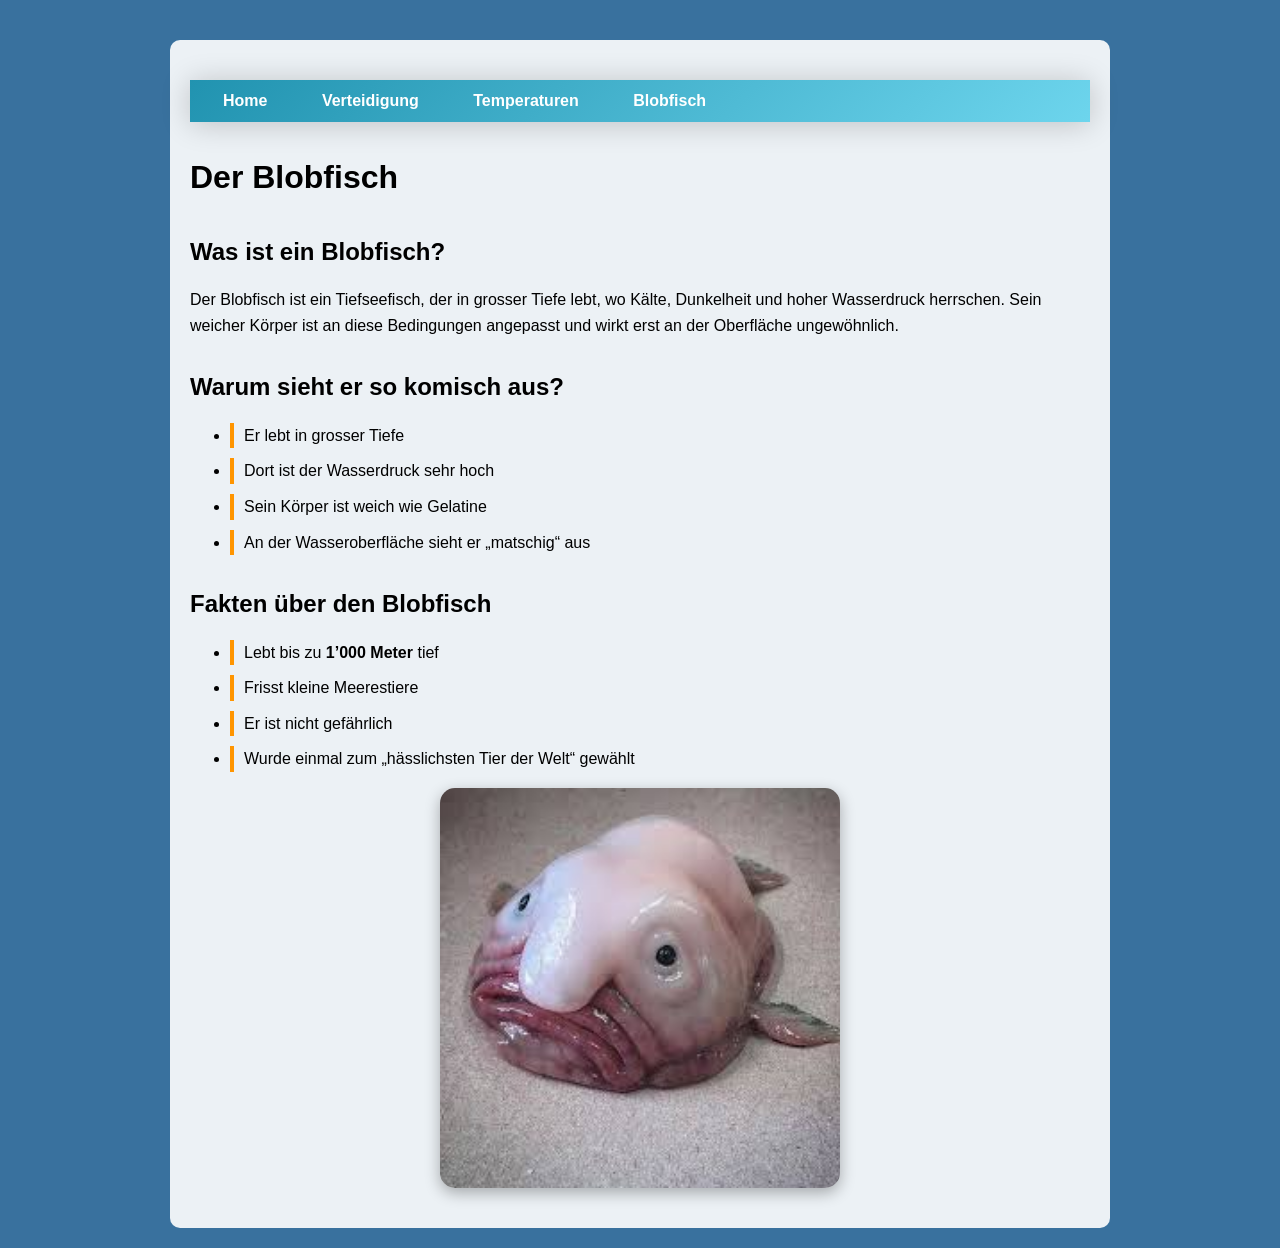
==== Blobfisch.html @ 0294b96f "Add files via upload" ====
<html>
	<head>
		<meta charset="UTF-8">
  	
	<title>Blobfisch</title>
  	
	<meta name="description" content="Lerne spannende Fakten über Fische, den Blobfisch und das Leben im Meer – eine Webseite von Nik.">
  	<meta name="viewport" content="width=device-width, initial-scale=1.0">
	

		<link rel="stylesheet" href="style.css">
	</head>  
	
	<body>
		<div class="content">

		<nav>
  			<a href="index.html">Home</a>
			<a href="Seite_1.1.html">Verteidigung</a>
			<a href="Temperaturen.html">Temperaturen</a>
			<a href="Blobfisch.html">Blobfisch</a>
		</nav>

   		<h1>Der Blobfisch</h1>

		<h2>Was ist ein Blobfisch?</h2>
		<p>
  			Der Blobfisch ist ein Tiefseefisch, der in grosser Tiefe lebt, wo Kälte, Dunkelheit und hoher Wasserdruck herrschen. Sein weicher Körper ist an diese Bedingungen angepasst und wirkt erst an der Oberfläche 				ungewöhnlich.
		</p>

		<h2>Warum sieht er so komisch aus?</h2>
		<ul>
  			<li>Er lebt in grosser Tiefe</li>
  			<li>Dort ist der Wasserdruck sehr hoch</li>
  			<li>Sein Körper ist weich wie Gelatine</li>
  			<li>An der Wasseroberfläche sieht er „matschig“ aus</li>
		</ul>

		<h2>Fakten über den Blobfisch</h2>
		<ul>
 			<li>Lebt bis zu <strong>1’000 Meter</strong> tief</li>
  			<li>Frisst kleine Meerestiere</li>
  			<li>Er ist nicht gefährlich</li>
  			<li>Wurde einmal zum „hässlichsten Tier der Welt“ gewählt</li>
		</ul>

    		<img src="blob_fisch_klein.jpeg" width="400" class="center-img">
		</div>
	</body>

</html>
---- style.css ----
/* Allgemeines Seitenlayout */
body { 	background-color:#39719e;
	font-family: 'Segoe UI', Arial, sans-serif;
    	line-height: 1.6;
   	margin: 0;
   	padding: 20px;
      }


/* Überschriften */

h1, h2 {margin-top: 30px;margin-bottom: 15px;}

p {margin-bottom: 20px;}

/* Text */
.content {
    max-width: 900px;
    margin: 0 auto;
    padding: 40px 20px;
    background: rgba(255,255,255,0.9);
    border-radius: 10px;
    margin-top: 20px;
}

/* Listen*/

ul li {
    margin-bottom: 10px;
    padding-left: 10px;
    border-left: 4px solid #ff9500;
}

ul li:hover {
    background: rgba(255,149,0,0.1);
    padding-left: 15px;
    transition: all 0.3s ease;
}

/* Navigation */
nav {
    background: linear-gradient(135deg, #2193b0 0%, #6dd5ed 100%);
    padding: 8;
    box-shadow: 0 2px 30px rgba(0,0,0,0.2);
}

nav a {
    padding: 20px 25px;
    text-decoration: none;
    color: white;
    font-weight: bold;
    transition: background 0.3s ease;
}

nav a:hover {
    background: rgba(255,255,255,0.2);
}
/* Bilder */

.center-img {
  display: block;
  margin: 0 auto;
}
  
img {
    max-width: 100%;
    height: auto;
    border-radius: 15px;
    box-shadow: 0 5px 15px rgba(0,0,0,0.3);
    display: block;
    margin: 30px auto;
}
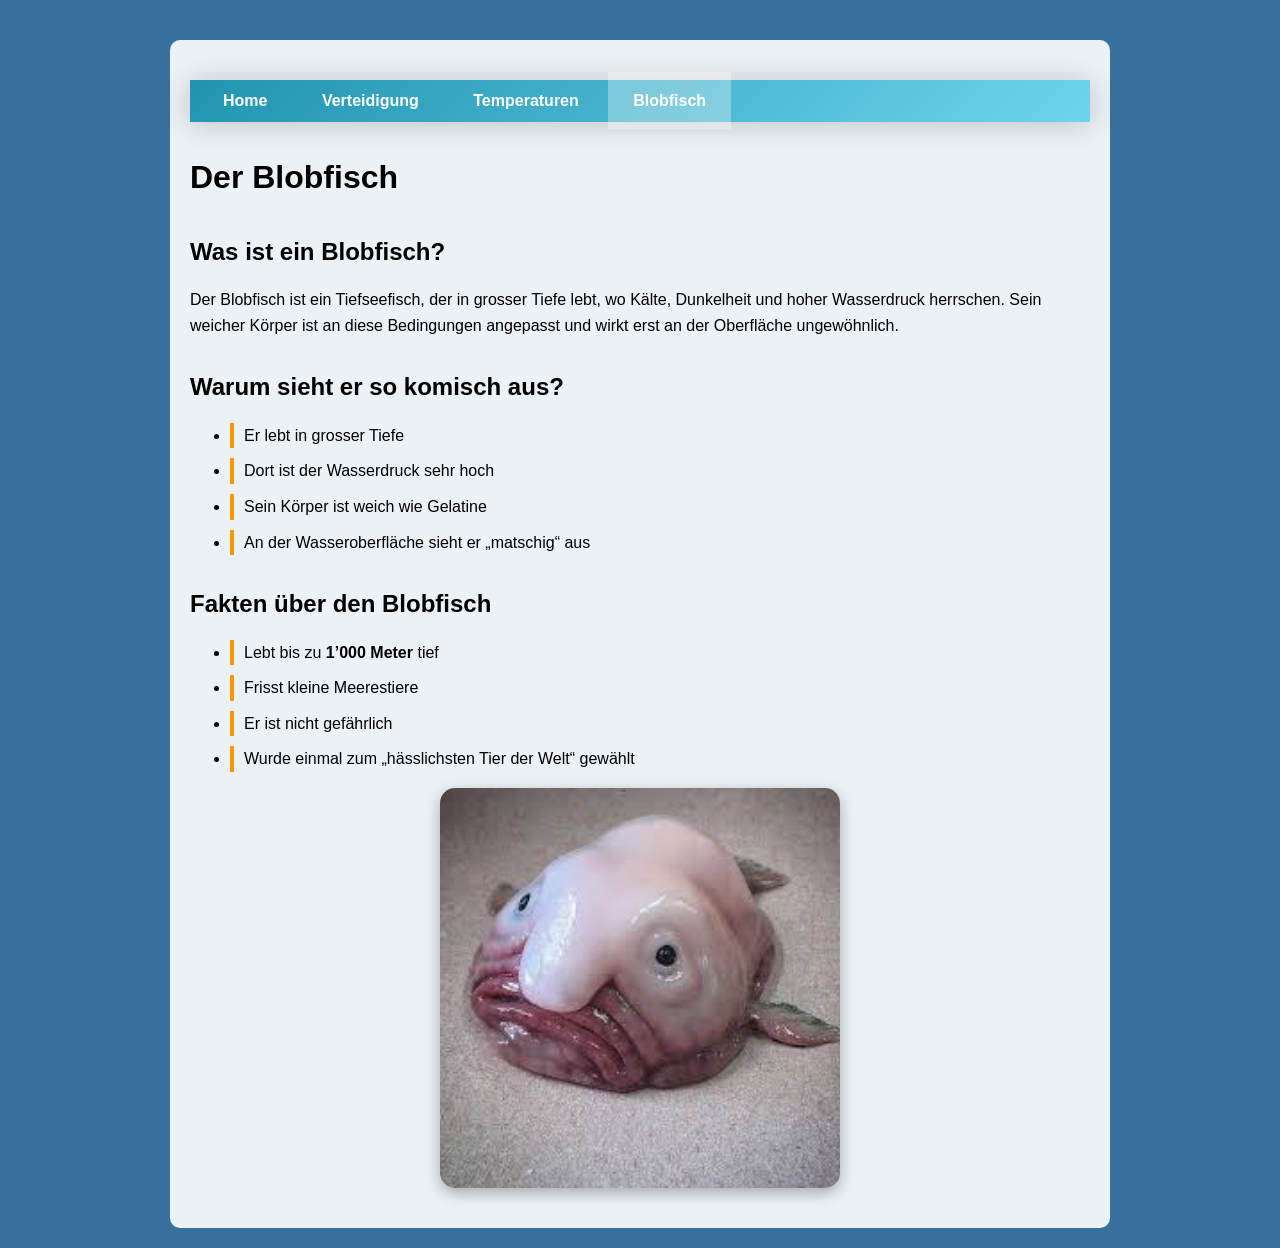
==== commit b6145c09: "Add files via upload Änderung Navigation" ====
--- a/Blobfisch.html
+++ b/Blobfisch.html
@@ -15,11 +15,13 @@
 		<div class="content">
 
 		<nav>
-  			<a href="index.html">Home</a>
-			<a href="Seite_1.1.html">Verteidigung</a>
-			<a href="Temperaturen.html">Temperaturen</a>
-			<a href="Blobfisch.html">Blobfisch</a>
-		</nav>
+	<a href="index.html">Home</a>
+	<a href="Seite_1.1.html">Verteidigung</a>
+	<a href="Temperaturen.html">Temperaturen</a>
+	<a href="Blobfisch.html" class="active">Blobfisch</a>
+
+
+</nav>
 
    		<h1>Der Blobfisch</h1>
 
@@ -46,6 +48,7 @@
 
     		<img src="blob_fisch_klein.jpeg" width="400" class="center-img">
 		</div>
+
 	</body>
 
 </html>
--- a/style.css
+++ b/style.css
@@ -55,6 +55,24 @@
 nav a:hover {
     background: rgba(255,255,255,0.2);
 }
+
+/* Nur für kleine Bildschirme (Mobile) */
+@media (max-width: 767px) {
+    nav {
+        display: flex;
+        flex-direction: column;
+    }
+    
+    nav a {
+        display: block;
+        text-align: center;
+        border-bottom: 1px solid rgba(255,255,255,0.2);
+    }
+}
+nav a.active {
+    background: rgba(255,255,255,0.3);
+    border-left: 0px solid #ff9500;
+}
 /* Bilder */
 
 .center-img {
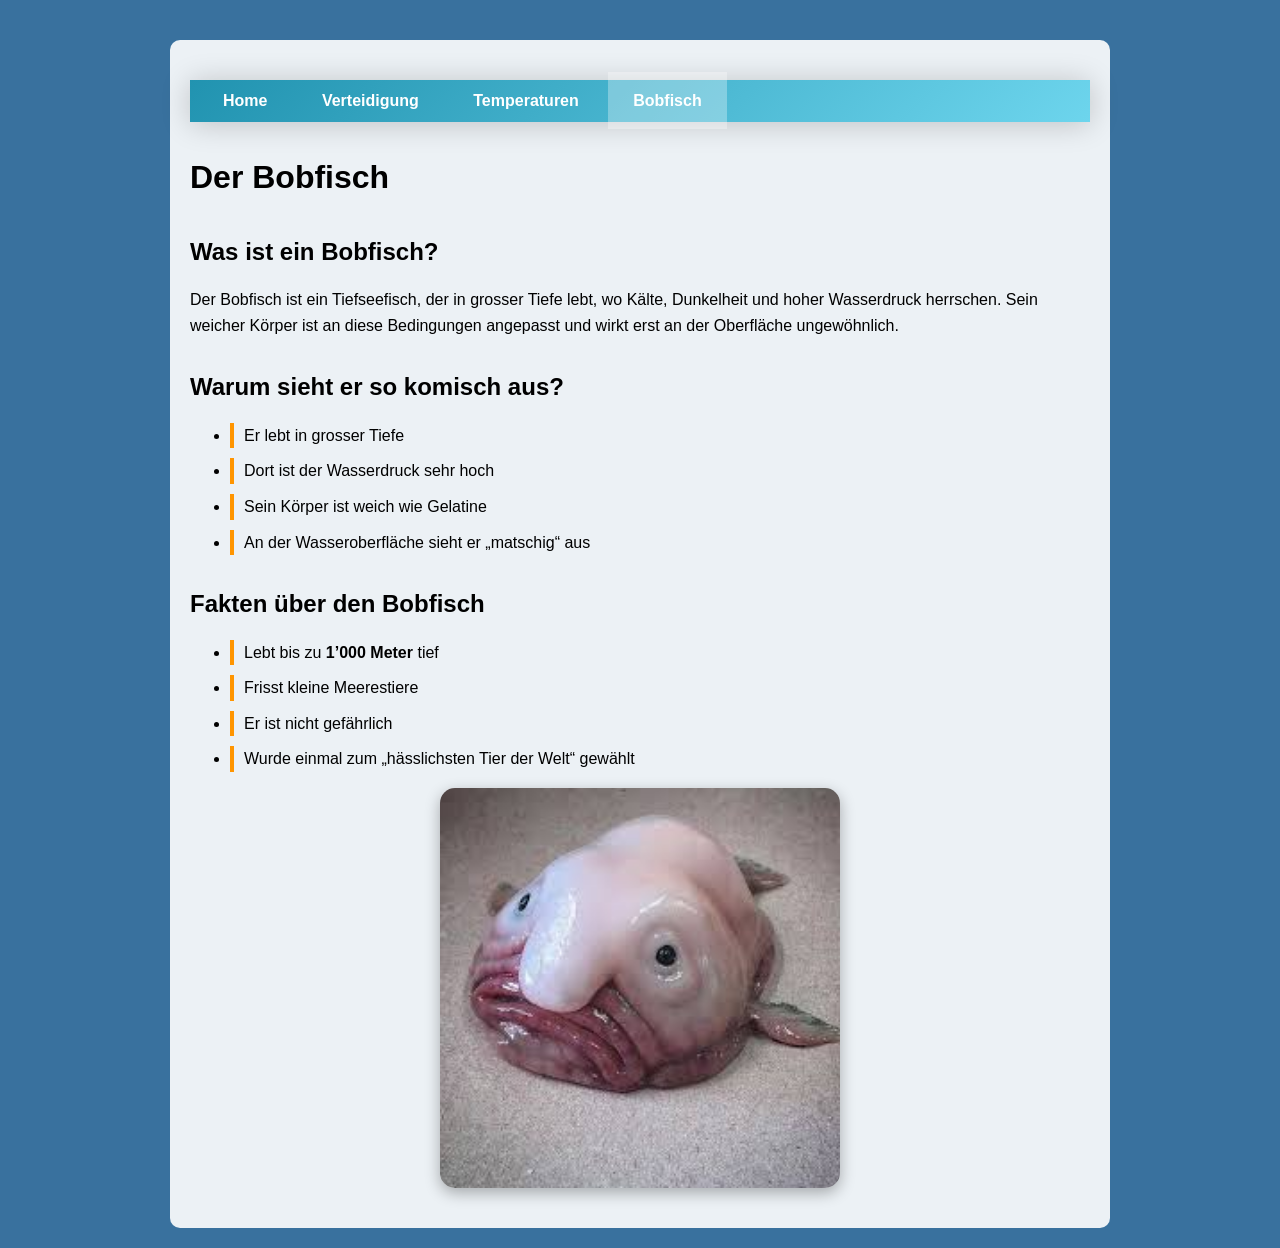
==== commit d0244154: "Add files via upload" ====
--- a/Blobfisch.html
+++ b/Blobfisch.html
@@ -18,16 +18,16 @@
 	<a href="index.html">Home</a>
 	<a href="Seite_1.1.html">Verteidigung</a>
 	<a href="Temperaturen.html">Temperaturen</a>
-	<a href="Blobfisch.html" class="active">Blobfisch</a>
+	<a href="Blobfisch.html" class="active">Bobfisch</a>
 
 
 </nav>
 
-   		<h1>Der Blobfisch</h1>
+   		<h1>Der Bobfisch</h1>
 
-		<h2>Was ist ein Blobfisch?</h2>
+		<h2>Was ist ein Bobfisch?</h2>
 		<p>
-  			Der Blobfisch ist ein Tiefseefisch, der in grosser Tiefe lebt, wo Kälte, Dunkelheit und hoher Wasserdruck herrschen. Sein weicher Körper ist an diese Bedingungen angepasst und wirkt erst an der Oberfläche 				ungewöhnlich.
+  			Der Bobfisch ist ein Tiefseefisch, der in grosser Tiefe lebt, wo Kälte, Dunkelheit und hoher Wasserdruck herrschen. Sein weicher Körper ist an diese Bedingungen angepasst und wirkt erst an der Oberfläche 				ungewöhnlich.
 		</p>
 
 		<h2>Warum sieht er so komisch aus?</h2>
@@ -38,7 +38,7 @@
   			<li>An der Wasseroberfläche sieht er „matschig“ aus</li>
 		</ul>
 
-		<h2>Fakten über den Blobfisch</h2>
+		<h2>Fakten über den Bobfisch</h2>
 		<ul>
  			<li>Lebt bis zu <strong>1’000 Meter</strong> tief</li>
   			<li>Frisst kleine Meerestiere</li>
--- a/style.css
+++ b/style.css
@@ -56,8 +56,10 @@
     background: rgba(255,255,255,0.2);
 }
 
+
+
 /* Nur für kleine Bildschirme (Mobile) */
-@media (max-width: 767px) {
+@media (max-width: 420px) {
     nav {
         display: flex;
         flex-direction: column;
